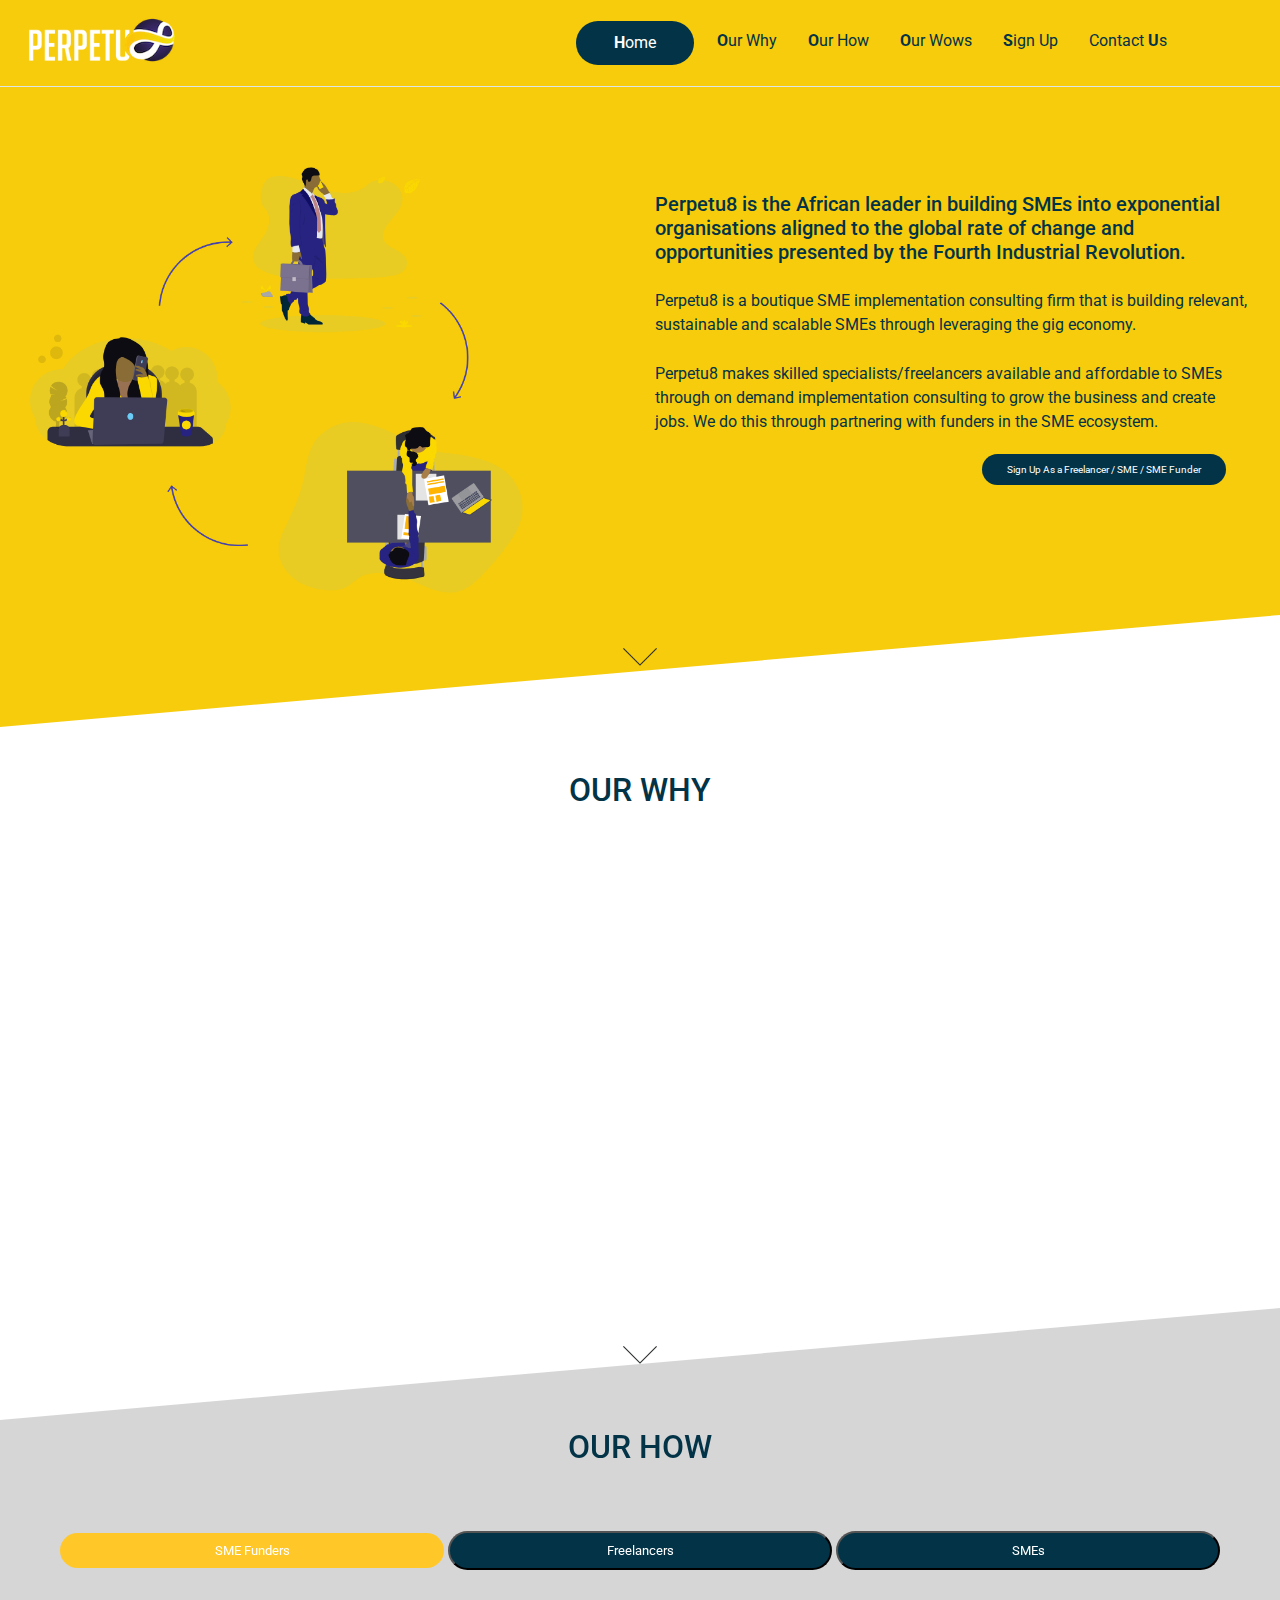
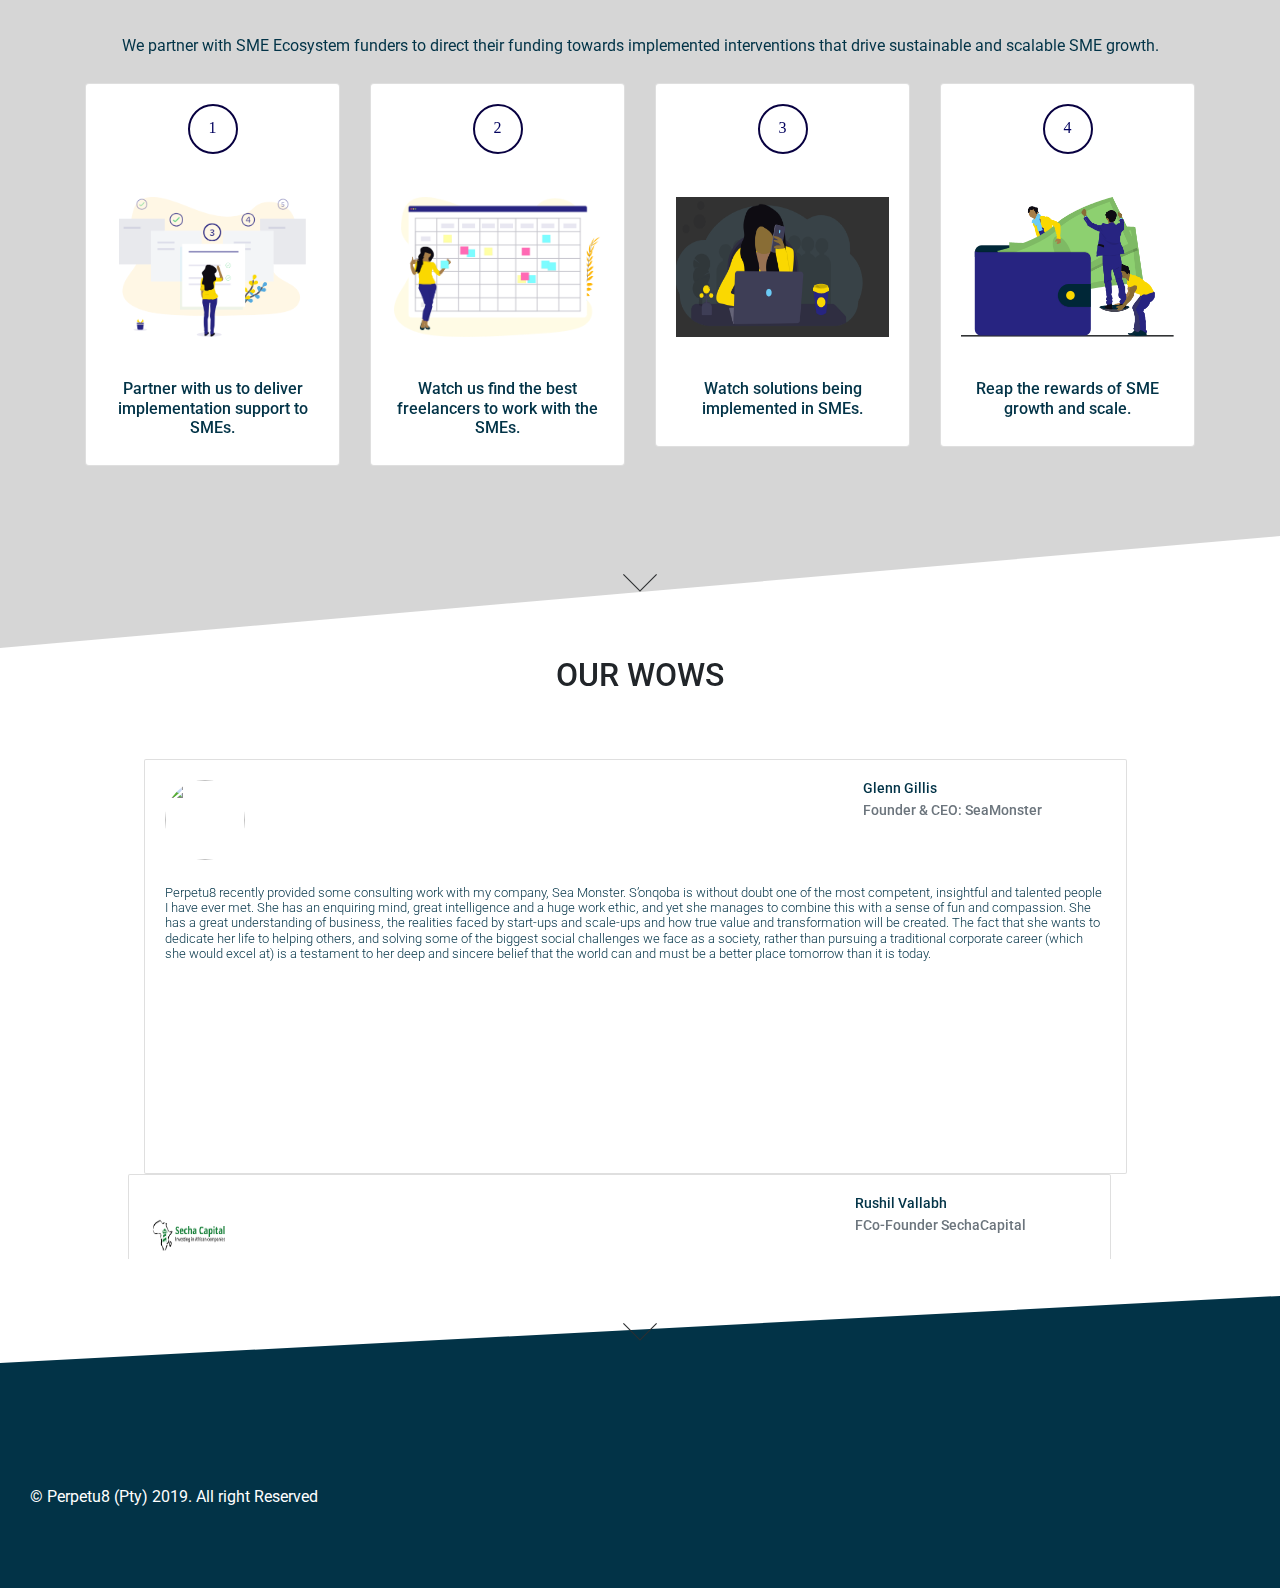
==== index.html @ 06517dfb "Signup back in the menu" ====
<!DOCTYPE html>
<html lang="en">

<head>
    <meta charset="UTF-8">
    <meta name="viewport" content="width=device-width, initial-scale=1.0">
    <meta http-equiv="X-UA-Compatible" content="ie=edge">
    <title>Perpetu8</title>
    <link rel="shortcut icon" href="./assets/imgs/url.png" type="image/x-icon" />
    <!-- <link rel="stylesheet" href="https://www.w3schools.com/w3css/4/w3.css"> -->
    <link rel="stylesheet" href="./assets/css/style.css">
    <link rel="stylesheet" href="./assets/css/mobile.css">
    <link rel="stylesheet" href="./assets/css/mediaqueries.css">
    <link rel="stylesheet" href="./assets/css/carousel.css">
    <link rel="stylesheet" href="./assets/css/slide.css ">
    <link rel="stylesheet" href="./assets/css/form.css ">
    <link href="https://fonts.googleapis.com/css?family=Lato" rel="stylesheet">
    <link rel="stylesheet" href="https://use.fontawesome.com/releases/v5.7.2/css/all.css"
        integrity="sha384-fnmOCqbTlWIlj8LyTjo7mOUStjsKC4pOpQbqyi7RrhN7udi9RwhKkMHpvLbHG9Sr" crossorigin="anonymous">
    <!-- Bootstrap css -->
    <link rel="stylesheet" href="https://stackpath.bootstrapcdn.com/bootstrap/4.3.1/css/bootstrap.min.css"
        integrity="sha384-ggOyR0iXCbMQv3Xipma34MD+dH/1fQ784/j6cY/iJTQUOhcWr7x9JvoRxT2MZw1T" crossorigin="anonymous">
    <link rel="stylesheet" href="https://cdnjs.cloudflare.com/ajax/libs/Swiper/4.4.6/css/swiper.css">
    <link rel="stylesheet" href="https://cdnjs.cloudflare.com/ajax/libs/Swiper/4.4.6/css/swiper.min.css">
    <script src="https://ajax.googleapis.com/ajax/libs/jquery/3.3.1/jquery.min.js"></script>
    <script src="https://maxcdn.bootstrapcdn.com/bootstrap/3.4.0/js/bootstrap.min.js"></script>
    <link href="https://fonts.googleapis.com/css?family=Roboto" rel="stylesheet">
    <link rel="stylesheet" href="https://unpkg.com/aos@next/dist/aos.css" />

    <style>
        body {
            position: relative;

        }
    </style>



</head>

<body data-spy="scroll" data-target=".navbar" data-offset="50">
    <div class="wrapper">
        <header id="header">
            <nav class="navbar navbar-expand-lg navbar-dark fixed-top">

                <a class="navbar-brand" href="#">
                    <img class="logo" src="./assets/imgs/image1.png" alt="">
                </a>
                <button class="navbar-toggler menuicon" type="button" data-toggle="collapse"
                    data-target="#navbarResponsive" aria-controls="nav-content" aria-expanded="false"
                    aria-label="Toggle navigation">
                    <span class="navbar-toggler-icon"></span>
                </button>

                <div class="collapse navbar-collapse" id="navbarResponsive">
                    <ul class="nav navbar-nav ml-auto" id="nav">
                        <li class="nav-item active">
                            <a class="nav-link" href="#section1"><b>H</b>ome

                            </a>
                        </li>
                        <li class="nav-item">
                            <a class="nav-link" href="#section2"><b>O</b>ur Why</a>
                        </li>
                        <li class="nav-item">
                            <a class="nav-link" href="#section3"><b>O</b>ur How</a>
                        </li>
                        <li class="nav-item">
                            <a class="nav-link" href="#section4"><b>O</b>ur Wows</a>
                        </li>

                        <li class="nav-item">
                            <a class="nav-link sign-up-form" href="#"><b>S</b>ign Up</a>
                        </li> 
                        <li class="nav-item">
                            <a class="nav-link" href="#section5">Contact <b>U</b>s </a>
                        </li>
                        <li class="nav-item showicon">
                            <a href="https://www.facebook.com/perpetu8">
                                <span class="iconspan"> <i class="fa fa-facebook"></i></span>
                            </a>
                            <a href="https://www.linkedin.com/company/perpetu8/">
                                <span class="iconspan"> <i class="fa fa-linkedin"></i></span>
                            </a>
                            <a href="https://www.instagram.com/perpetu8_africa">
                                <span class="iconspan"> <i class="fa fa-instagram"></i></span>
                            </a>
                            <a href="https://twitter.com/Perpetu8_Africa">
                                <span class="iconspan"> <i class="fa fa-twitter"></i></span>
                            </a>
                        </li>
                        <li class="nav-item hideicon">
                            <a href="https://www.facebook.com/perpetu8">
                                <span class="iconspan"> <i class="fa fa-facebook"></i></span>
                            </a>
                        </li>


                        <li class="nav-item hideicon">
                            <a href="https://www.linkedin.com/company/perpetu8/">
                                <span class="iconspan"> <i class="fa fa-linkedin"></i></span>
                            </a>
                        </li>
                        <li class="nav-item hideicon">
                            <a href="https://www.instagram.com/perpetu8_africa">
                                <span class="iconspan"> <i class="fa fa-instagram"></i></span>
                            </a>
                        </li>
                        <li class="nav-item hideicon">
                            <a href="https://twitter.com/Perpetu8_Africa">
                                <span class="iconspan"> <i class="fa fa-twitter"></i></span>
                            </a>
                        </li>
                    </ul>

                </div>
            </nav>

            <!-- Header Content -->
            <div class="header-content" id="section1">

                <div class="row">
                    <div class="col-md-6 col-sm-12">
                        <img class="header-img" src="./assets/imgs/illustration-1.png" alt="" srcset="">
                    </div>
                    <div class="col-md-6 col-sm-12 intro-text">
                        <h2>
                            Perpetu8 is the African leader in building SMEs into exponential organisations aligned to
                            the
                            global rate of change and opportunities presented by the Fourth Industrial Revolution.

                        </h2>
                        <p>
                            Perpetu8 is a boutique SME implementation consulting firm that is building relevant,
                            sustainable
                            and scalable SMEs through leveraging the gig economy.
                        </p>
                        <p>
                            Perpetu8 makes skilled specialists/freelancers available and affordable to SMEs through on
                            demand implementation consulting to grow the business and create jobs. We do this through
                            partnering with funders in the SME ecosystem.
                        </p>

                        <div class="sign-up-btns">

                            <a class="custom-btn mr-4 sign-up-form" href="#">Sign Up As a Freelancer / SME / SME
                                Funder</a>
                            <!--                         <a class="custom-btn mr-4" href="#">Sign-up with Google</a>
                        <a class="custom-btn" href="#">Sign-up with Linkedin</a> -->
                        </div>
                    </div>

                </div>
            </div>
            <div class="col-12 headericon">
                <img class="mx-auto d-block" src="./assets/imgs/arrow-down.png" alt="" srcset="">
            </div>
        </header>

        <!-- Stats -->
        <section id="section2" class="stats">

            <div class="main-text">
                <h2 class="text-center">OUR WHY</h2>
            </div>
            <div class="row">
                <div class="col-sm-6 carddiv">
                    <div class="card card2" data-aos="fade-up-right" data-aos-easing="ease-in-sine"
                        data-aos-offset="300" data-aos-delay="100">
                        <div class="card-body ">
                            <img class="ourwhyIcon" src="./assets/imgs/illustration-2.png">
                            <h6 class="font-weight-light sourcetitle"> Africa holds 10.1% of the world’s freelancers.
                                Higher than
                                North
                                America (4.1%) and the Middle East (1%)</h6>

                            <h6 class="font-weight-bold source">- The Payoneer Freelancer Income Survey 2018</h6>
                        </div>
                    </div>
                    <div class="card card2" data-aos="fade-up-right" data-aos-easing="ease-in-sine"
                        data-aos-delay="1000">
                        <div class="card-body font-weight-bold">
                            <img class="ourwhyIcon" src="./assets/imgs/illustration-2.png">
                            <h6 class="font-weight-light "> In line with exponential growth in technology and
                                the
                                abundance
                                of opportunities, successful SMEs are exponential organisations with scalable systems,
                                processes, structures, people, culture, KPIs. Exponential Organisations scale at a
                                minimum,
                                10x better than their peers in the same space. </h6>
                            <h6 class="font-weight-bold source">- Exponential Organisations: Why New Organizations Are
                                Ten Times Better, Faster, Cheaper Than Yours (and What to Do About It) - Salim Ismail
                            </h6>
                        </div>
                    </div>
                    <div class="card card2" data-aos="fade-up-right" data-aos-easing="ease-in-sine"
                        data-aos-delay="2000">
                        <div class="card-body font-weight-bold">
                            <img class="ourwhyIcon" src="./assets/imgs/illustration-2.png">
                            <h6 class="font-weight-light sourcetitle">Freelance market brought in $5 billion into Africa
                                by 2016.
                            </h6>
                            <h6 class="font-weight-bold source">- Rockefeller Foundation</h6>


                        </div>
                    </div>
                </div>
                <!--   <div class="col-sm-4 carddiv">
                     <img class="illustration-2" src="./assets/imgs/illustration-2.png" alt="" srcset=""> 
                </div> -->
                <div class="col-sm-6 carddiv" data-aos="fade-up-left" data-aos-easing="ease-in-out"
                    data-aos-offset="300" data-aos-delay="500">
                    <div class="card card2">
                        <div class="card-body font-weight-bold">
                            <img class="ourwhyIcon" src="./assets/imgs/illustration-2.png">
                            <h6 class="font-weight-light sourcetitle"> 47% of working millennials freelance in some
                                capacity. </h6>
                            <h6 class="font-weight-bold source">- Freelancing in America:2017 </h6>
                        </div>
                    </div>

                    <div class="card card2" data-aos="fade-up-left" data-aos-easing="ease-in-out" data-aos-delay="1500">
                        <div class="card-body font-weight-bold">
                            <img class="ourwhyIcon" src="./assets/imgs/illustration-2.png">
                            <h6 class="font-weight-light sourcetitle"> South African SMEs face pressures in accessing,
                                affording and
                                securing the right skills for their businesses. The demand for certain skills far
                                outstrips
                                the supply of such skills. </h6>
                            <h6 class="font-weight-bold source">- The Small, Medium and Micro Enterprise Sector of South
                                Africa, 2016</h6>
                        </div>
                    </div>
                    <div class="card card2" data-aos="fade-up-left" data-aos-easing="ease-in-out" data-aos-delay="2500">
                        <div class="card-body font-weight-bold">
                            <img class="ourwhyIcon" src="./assets/imgs/illustration-2.png">
                            <h6 class="font-weight-light sourcetitle">Staff on demand (freelancers) allows for speed,
                                functionality
                                and
                                flexibility to respond to the fast rate of change. It shifts business from a scarcity
                                mindset to an abundance reality. </h6>

                        </div>
                    </div>
                </div>
            </div>
            <div class="col-12" style="margin-top: 6%;margin-bottom: -5%;">
                <img class="mx-auto d-block" src="./assets/imgs/arrow-down.png" alt="" srcset="">
            </div>

        </section>

        <!-- How to use -->

        <section id="section3" class="how-to-use">
            <div class="main-text">
                <h2 class="text-center">OUR HOW</h2>

                <!-- <p class="text-center">Select</p> -->
                <!-- collapse example -->

                <!--             <div class="btn-group btn-toggle">
                <button class=" btn btn-primary active" data-toggle="collapse" data-target="#collapsible"
                    aria-pressed="true">freelancers</button>
                <button class="btn btn-default" data-toggle="collapse" data-target="#collapsible">Close</button>
            </div> -->


            </div>
            <div class="w3-bar w3-black selectmenu">
                <button class="w3-bar-item w3-button tablink w3-red" onclick="openCity(event,'freelancer')">SME
                    Funders</button>
                <button class="w3-bar-item w3-button tablink" onclick="openCity(event,'business')">Freelancers</button>
                <button class="w3-bar-item w3-button tablink" onclick="openCity(event,'sme')">SMEs</button>

            </div>
            <!-- Funders-->
            <div id="freelancer" class="w3-container w3-border howtouse slide-in-right">
                <div class="container">
                    <div class="container">
                        <p class="text-center">

                            We partner with SME Ecosystem funders to direct their funding towards implemented
                            interventions
                            that drive sustainable and scalable SME growth.

                        </p>
                    </div>
                    <div id="freelancers" class="row text-center">
                        <div class="col-sm-3">
                            <div class="card card-size">
                                <div class="card-body">
                                    <div class="number">1</div>
                                    <div class="how-img">
                                        <img src="./assets/imgs/illustration-3.png" alt="" srcset="">
                                    </div>
                                    <div class="text-center">
                                        <h3 class="how-to-text">Partner with us to deliver implementation support to
                                            SMEs.</h3>
                                    </div>
                                </div>
                            </div>
                        </div>
                        <div class="col-sm-3">
                            <div class="card card-size">
                                <div class="card-body">
                                    <div class="number">2</div>
                                    <div class="how-img">
                                        <img src="./assets/imgs/illustration-6.png" alt="" srcset="">
                                    </div>
                                    <div class="text-center">
                                        <h3 class="how-to-text">Watch us find the best freelancers to work with the
                                            SMEs.
                                        </h3>
                                    </div>
                                </div>
                            </div>
                        </div>
                        <div class="col-sm-3">
                            <div class="card card-size">
                                <div class="card-body">
                                    <div class="number">3</div>
                                    <div class="how-img">
                                        <img src="./assets/imgs/illustration-7.png" alt="" srcset="">
                                    </div>
                                    <div class="text-center">
                                        <h3 class="how-to-text">Watch solutions being implemented in SMEs.</h3>
                                    </div>
                                </div>
                            </div>
                        </div>
                        <div class="col-sm-3">
                            <div class="card card-size">
                                <div class="card-body">
                                    <div class="number">4</div>
                                    <div class="how-img">
                                        <img src="./assets/imgs/illustration-5.png" alt="" srcset="">
                                    </div>
                                    <div class="text-center">
                                        <h3 class="how-to-text">Reap the rewards of SME growth and scale.</h3>
                                    </div>
                                </div>
                            </div>
                        </div>

                    </div>
                </div>
            </div>


            <!-- Freelancers-->
            <div id="business" class="w3-container w3-border howtouse slide-in-right" style="display:none">
                <div class="container">
                    <div class="container">
                        <p class="text-center">

                            We create a marketplace for freelancers to work with and create value for SMEs to position
                            them as exponential in Africa.

                        </p>
                    </div>
                    <div id="freelancers" class="row text-center">
                        <div class="col-sm-3">
                            <div class="card card-size">
                                <div class="card-body">
                                    <div class="number">1</div>
                                    <div class="how-img">
                                        <img src="./assets/imgs/illustration-3.png" alt="" srcset="">
                                    </div>
                                    <div class="text-center">
                                        <h3 class="how-to-text">Sign up.</h3>
                                    </div>
                                </div>
                            </div>
                        </div>
                        <div class="col-sm-3">
                            <div class="card card-size">
                                <div class="card-body">
                                    <div class="number">2</div>
                                    <div class="how-img">
                                        <img src="./assets/imgs/illustration-6.png" alt="" srcset="">
                                    </div>
                                    <div class="text-center">
                                        <h3 class="how-to-text">Get selected for a project.
                                        </h3>
                                    </div>
                                </div>
                            </div>
                        </div>
                        <div class="col-sm-3">
                            <div class="card card-size">
                                <div class="card-body">
                                    <div class="number">3</div>
                                    <div class="how-img">
                                        <img src="./assets/imgs/illustration-3.png" alt="" srcset="">
                                    </div>
                                    <div class="text-center">
                                        <h3 class="how-to-text">Implement a solution to grow an SME.</h3>
                                    </div>
                                </div>
                            </div>
                        </div>
                        <div class="col-sm-3">
                            <div class="card card-size">
                                <div class="card-body">
                                    <div class="number">4</div>
                                    <div class="how-img">
                                        <img src="./assets/imgs/illustration-4.png" alt="" srcset="">
                                    </div>
                                    <div class="text-center">
                                        <h3 class="how-to-text">Get paid.</h3>
                                    </div>
                                </div>
                            </div>
                        </div>

                    </div>
                </div>
            </div>

            <!-- SMEs-->
            <div id="sme" class="w3-container w3-border howtouse slide-in-right" style="display:none">
                <div class="container">
                    <div class="container">

                        <p class="text-center">

                            We roll up our sleeves to implement solutions to SMEs biggest issues to drive them to scale
                            and to be positioned for
                            exponential growth.

                        </p>
                    </div>
                    <div id="smes" class="row text-center">
                        <div class="col-sm-3">
                            <div class="card card-size">
                                <div class="card-body">
                                    <div class="number">1</div>
                                    <div class="how-img">
                                        <img src="./assets/imgs/illustration-3.png" alt="" srcset="">
                                    </div>
                                    <div class="text-center">
                                        <h3 class="how-to-text">Get in touch with your problem to solve.</h3>
                                    </div>
                                </div>
                            </div>
                        </div>
                        <div class="col-sm-3">
                            <div class="card card-size">
                                <div class="card-body">
                                    <div class="number">2</div>
                                    <div class="how-img">
                                        <img src="./assets/imgs/illustration-6.png" alt="" srcset="">
                                    </div>
                                    <div class="text-center">
                                        <h3 class="how-to-text">Work with our specialists to scope your project.
                                        </h3>
                                    </div>
                                </div>
                            </div>
                        </div>
                        <div class="col-sm-3">
                            <div class="card card-size">
                                <div class="card-body">
                                    <div class="number">3</div>
                                    <div class="how-img">
                                        <img src="./assets/imgs/illustration-3.png" alt="" srcset="">
                                    </div>
                                    <div class="text-center">
                                        <h3 class="how-to-text">Select any additional freelancers needed for your
                                            project team.</h3>
                                    </div>
                                </div>
                            </div>
                        </div>
                        <div class="col-sm-3">
                            <div class="card card-size">
                                <div class="card-body">
                                    <div class="number">4</div>
                                    <div class="how-img">
                                        <img src="./assets/imgs/illustration-4.png" alt="" srcset="">
                                    </div>
                                    <div class="text-center">
                                        <h3 class="how-to-text">Collaborate with great on-demand talent.</h3>
                                    </div>
                                </div>
                            </div>
                        </div>
                        <div class="col-sm-3">
                            <div class="card card-size">
                                <div class="card-body">
                                    <div class="number">5</div>
                                    <div class="how-img">
                                        <img src="./assets/imgs/illustration-5.png" alt="" srcset="">
                                    </div>
                                    <div class="text-center">
                                        <h3 class="how-to-text">Grow and Scale your business exponentially.</h3>
                                    </div>
                                </div>
                            </div>
                        </div>

                    </div>
                </div>
            </div>

            <div class="col-12" style="padding:0%">
                <img class="mx-auto d-block" src="./assets/imgs/arrow-down.png" alt="" srcset="">
            </div>

        </section>


        <!-- Testimonial -->
        <section class="testimonial">
            <div class="main-text">
                <h2 class="text-center">OUR WOWS</h2>


            </div>

            <div class="container1">


                <div class="col-sm padding-arround">
                    <div class="card">
                        <div class="card-body font-weight-bold">
                            <img class="Card-image" src="./assets/imgs/Glenn.jpeg">
                            <h6 class="font-weight-light ">Perpetu8 recently provided some consulting work with my
                                company, Sea
                                Monster. S’onqoba is without doubt one of the most competent, insightful
                                and talented people I have ever met. She has an enquiring mind, great
                                intelligence and a huge work ethic, and yet she manages to combine this
                                with a sense of fun and compassion. She has a great understanding of
                                business, the realities faced by start-ups and scale-ups and how true
                                value and transformation will be created. The fact that she wants to
                                dedicate her life to helping others, and solving some of the biggest
                                social challenges we face as a society, rather than pursuing a
                                traditional corporate career (which she would excel at) is a testament
                                to her deep and sincere belief that the world can and must be a better
                                place tomorrow than it is today. </h6>
                            <h6 class="font-weight-bold source">- Glenn Gillis - Founder & CEO: SeaMonster
                            </h6>
                        </div>
                    </div>

                </div>

                <div class="col-sm padding-arround">
                    <div class="card">
                        <div class="card-body font-weight-bold">
                            <img class="Card-image" src="./assets/imgs/image1.jpeg">
                            <h6 class="font-weight-light "> Perpetu8 is a fantastic solution for SMEs and the platform
                                has been of great
                                help to our investee companies, as an impact investor.
                                Secha has been, over the last few years, trying to build a network of
                                consultants and services providers that we can rely on for the SMEs we
                                invest in.
                                It has been difficult to match quality providers with a price that was
                                reasonable for a growing SME.
                                Perpetu8 solves that for us by pre-screening providers and negotiating
                                affordable rates that work for the SME market.
                                <br />
                                <br />
                                We needed assistance with accounting conversion, to a cloud-based solution,
                                and the process through Perpetu8 was seamless.
                                The Perpetu8 team paired us with a great consultant and they managed all
                                communications, as well as organising training for our bookkeeper.
                                They helped facilitate everything to set up the work and to ensure we worked
                                within the deadlines and also provided proactive status updates.
                                I'd highly recommend Perpetu8 to any SME, and we will be using their
                                services in future.
                                The team are clearly passionate about bridging the gap between growing SMEs
                                and high-quality talent needed to support that growth.
                                We’re excited to leverage the Perpetu8 platform for the rest of our
                                investees" </i></h6>
                            <h6 class="font-weight-bold source">- Rushil Vallabh - FCo-Founder SechaCapital
                            </h6>
                        </div>
                    </div>

                </div>














            </div>

            <div class="col-12" style="padding-top:5%">
                <img class="mx-auto d-block" src="./assets/imgs/arrow-down.png" alt="" srcset="">
            </div>

        </section>


        <!-- Testimonial1 -->
        <section id="section4" class="testimonial1">
            <div class="main-text">
                <h2 class="text-center">OUR WOWS</h2>


            </div>

            <div class="container1">

                <!-- Slider main container -->
                <div class="swiper-container">
                    <!-- Additional required wrapper -->
                    <div class="swiper-wrapper">
                        <!-- Slides -->
                        <div class="swiper-slide">
                            <div class="col-sm padding-arround">
                                <div class="card1 fcard">
                                    <div class="card-body ">
                                        <span><img class="Card-image" src="./assets/imgs/Glenn.jpeg"> </span>
                                        <span class="title-sub">
                                            <h5 class="card-title source">Glenn Gillis </h5>
                                            <h6 class="card-subtitle mb-2 text-muted source">Founder & CEO: SeaMonster
                                            </h6>
                                        </span>
                                        <h6 class="font-weight-light ">
                                            Perpetu8 recently provided some consulting work with my company, Sea
                                            Monster. S’onqoba is without doubt one of the most competent, insightful
                                            and talented people I have ever met. She has an enquiring mind, great
                                            intelligence and a huge work ethic, and yet she manages to combine this
                                            with a sense of fun and compassion. She has a great understanding of
                                            business, the realities faced by start-ups and scale-ups and how true
                                            value and transformation will be created. The fact that she wants to
                                            dedicate her life to helping others, and solving some of the biggest
                                            social challenges we face as a society, rather than pursuing a
                                            traditional corporate career (which she would excel at) is a testament
                                            to her deep and sincere belief that the world can and must be a better
                                            place tomorrow than it is today.
                                        </h6>

                                    </div>
                                </div>
                            </div>


                        </div>
                        <div class="swiper-slide">
                            <div class="col-sm padding-arround">
                                <div class="card1 scard">
                                    <div class="card-body ">
                                        <span><img class="Card-image" src="./assets/imgs/image1.jpeg"> </span>
                                        <span class="title-sub">
                                            <h5 class="card-title source">Rushil Vallabh </h5>
                                            <h6 class="card-subtitle mb-2 text-muted source">FCo-Founder SechaCapital
                                            </h6>
                                        </span>
                                        <h6 class="font-weight-light ">
                                            Perpetu8 is a fantastic solution for SMEs and the platform has been of great
                                            help to our investee companies, as an impact investor.
                                            Secha has been, over the last few years, trying to build a network of
                                            consultants and services providers that we can rely on for the SMEs we
                                            invest in.
                                            It has been difficult to match quality providers with a price that was
                                            reasonable for a growing SME.
                                            Perpetu8 solves that for us by pre-screening providers and negotiating
                                            affordable rates that work for the SME market.
                                            <br />
                                            <br />
                                            We needed assistance with accounting conversion, to a cloud-based solution,
                                            and the process through Perpetu8 was seamless.
                                            The Perpetu8 team paired us with a great consultant and they managed all
                                            communications, as well as organising training for our bookkeeper.
                                            They helped facilitate everything to set up the work and to ensure we worked
                                            within the deadlines and also provided proactive status updates.
                                            I'd highly recommend Perpetu8 to any SME, and we will be using their
                                            services in future.
                                            The team are clearly passionate about bridging the gap between growing SMEs
                                            and high-quality talent needed to support that growth.
                                            We’re excited to leverage the Perpetu8 platform for the rest of our
                                            investees" </i>
                                        </h6>

                                    </div>
                                </div>
                            </div>
                        </div>
                        <!--                         <div class="swiper-slide">
                            <div class="swiper-slide">
                                <div class="col-sm padding-arround">
                                    <div class="card1">
                                        <div class="card-body ">
                                            <span><img class="Card-image" src="./assets/imgs/Glenn.jpeg"> </span>
                                            <span class="title-sub">
                                                <h5 class="card-title source">Glenn Gillis </h5>
                                                <h6 class="card-subtitle mb-2 text-muted source">Founder & CEO:
                                                    SeaMonster
                                                </h6>
                                            </span>
                                            <h6 class="font-weight-light ">
                                                Perpetu8 recently provided some consulting work with my company, Sea
                                                Monster. S’onqoba is without doubt one of the most competent,
                                                insightful
                                                and talented people I have ever met. She has an enquiring mind,
                                                great
                                                intelligence and a huge work ethic, and yet she manages to combine
                                                this
                                                with a sense of fun and compassion. She has a great understanding of
                                                business, the realities faced by start-ups and scale-ups and how
                                                true
                                                value and transformation will be created. The fact that she wants to
                                                dedicate her life to helping others, and solving some of the biggest
                                                social challenges we face as a society, rather than pursuing a
                                                traditional corporate career (which she would excel at) is a
                                                testament
                                                to her deep and sincere belief that the world can and must be a
                                                better
                                                place tomorrow than it is today.
                                            </h6>
                                            
                                        </div>
                                    </div>
                                </div>
                            </div>
                        </div> -->

                    </div>
                    <!-- If we need pagination -->
                    <div class="swiper-pagination"></div>

                    <!-- If we need navigation buttons -->
                    <div class="swiper-button-prev"></div>
                    <div class="swiper-button-next"></div>


                </div>



            </div>

            <div class="col-12" style="padding-top:5%">
                <img class="mx-auto d-block" src="./assets/imgs/arrow-down.png" alt="" srcset="">
            </div>

        </section>




        <!-- Contact Us -->
        <section id="section5" class="contactus">

            <div class="row">
                <div class="col">

                    &copy; Perpetu8 (Pty) 2019. All right Reserved
                </div>
                <div class="col">

                    <p class="text-right">
                        <!-- Our Social media - <br> -->

                        <a href="https://www.facebook.com/perpetu8">
                            <span class="iconspan"> <i class="fa fa-facebook"></i></span>
                        </a>

                        <a href="https://www.linkedin.com/company/perpetu8/">
                            <span class="iconspan"> <i class="fa fa-linkedin"></i></span>
                        </a>
                        <a href="https://www.instagram.com/perpetu8_africa">
                            <span class="iconspan"> <i class="fab fa-instagram"></i></span>
                        </a>
                        <a href="https://twitter.com/Perpetu8_Africa">
                            <span class="iconspan"> <i class="fab fa-twitter"></i></span>
                        </a>
                    </p>
                </div>
            </div>

        </section>
    </div>
    <!-- Close wrapper -->


    <!-- Slide content -->
    <div class="form-view">
        <div>
            <a id="close-form-view"><i style="color: #ffc728; font-size:26px;" class="fas fa-times-circle"></i></a>
        </div>
        <div class="form">
            <div class="form_wrapper">
                <div class="form_container">
                    <div class="title_container">
                        <h2>Sign up Form</h2>
                    </div>
                    <div class="row clearfix">
                        <div class="">
                            <!--                             <form>
                                <div class="input_field radio_option">
                                 

                                    <input type="radio" name="radiogroup1" id="rd1" required>
                                    <label for="rd1">Freelancer </label>
                                    <input type="radio" name="radiogroup1" id="rd2">
                                    <label for="rd2">SME business</label>
                                    <input type="radio" name="radiogroup1" id="rd3">
                                    <label for="rd3">Funder</label>
                                    <input type="radio" name="radiogroup1" id="rd4">
                                    <label for="rd4">Other</label>
                                </div>

                                <div class="input_field"> <span><i aria-hidden="true" class="fa fa-user"></i></span>
                                    <input type="text" name="name" placeholder="First Name" required />
                                </div>
                                <div class="input_field"> <span><i aria-hidden="true" class="fa fa-user"></i></span>
                                    <input type="text" name="name" placeholder="Last Name" required />
                                </div>
                                <div class="input_field"> <span><i aria-hidden="true" class="fa fa-envelope"></i></span>
                                    <input type="email" name="email" placeholder="Email" required />
                                </div>

                                <div class="input_field"> <span><i aria-hidden="true" class="fa fa-phone"></i></span>
                                    <input type="text" name="phone number" placeholder="Contact Number" maxlength="10"
                                        pattern="\d{10}" title="Please enter exactly 10 digits" required />
                                </div>
                                <div class="input_field"> <span><i aria-hidden="true" class="fa fa-user"></i></span>
                                    <input type="url" name="linkedin" placeholder="Linkedin Profile/ Company Website"
                                        required />
                                </div>


                       
                                <input class="button" type="submit" id="submit" value="SUBMIT" />
                            </form> -->

                            <a class="typeform-share button" href="https://microtising.typeform.com/to/KqUMnX"
                                data-mode="drawer_right"
                                style="display:inline-block;text-decoration:none;background-color:#ffc728;border-radius: 31px;color:white;cursor:pointer;font-family:Helvetica,Arial,sans-serif;font-size:20px;line-height:50px;text-align:center;margin:0;height:50px;margin-left: 8%;width: 290px;max-width:100%;white-space:nowrap;overflow:hidden;text-overflow:ellipsis;font-weight:bold;-webkit-font-smoothing:antialiased;-moz-osx-font-smoothing:grayscale;"
                                target="_blank">Launch me </a>
                            <script> (function () { var qs, js, q, s, d = document, gi = d.getElementById, ce = d.createElement, gt = d.getElementsByTagName, id = "typef_orm_share", b = "https://embed.typeform.com/"; if (!gi.call(d, id)) { js = ce.call(d, "script"); js.id = id; js.src = b + "embed.js"; q = gt.call(d, "script")[0]; q.parentNode.insertBefore(js, q) } })() </script>
                        </div>
                    </div>
                </div>
            </div>
            <!-- <p class="credit">Perpeyu8<a href="#" target="_blank"></a></p> -->
        </div>

    </div>

    <!-- JS -->

    <!--  <script src="https://code.jquery.com/jquery-3.3.1.slim.min.js"
        integrity="sha384-q8i/X+965DzO0rT7abK41JStQIAqVgRVzpbzo5smXKp4YfRvH+8abtTE1Pi6jizo"
        crossorigin="anonymous"></script> -->
    <script src="https://cdnjs.cloudflare.com/ajax/libs/jquery/3.3.1/jquery.min.js"></script>
    <script src="https://cdnjs.cloudflare.com/ajax/libs/popper.js/1.14.7/umd/popper.min.js"
        integrity="sha384-UO2eT0CpHqdSJQ6hJty5KVphtPhzWj9WO1clHTMGa3JDZwrnQq4sF86dIHNDz0W1"
        crossorigin="anonymous"></script>
    <script src="https://stackpath.bootstrapcdn.com/bootstrap/4.3.1/js/bootstrap.min.js"
        integrity="sha384-JjSmVgyd0p3pXB1rRibZUAYoIIy6OrQ6VrjIEaFf/nJGzIxFDsf4x0xIM+B07jRM"
        crossorigin="anonymous"></script>
    <script src="https://cdnjs.cloudflare.com/ajax/libs/Swiper/4.4.6/js/swiper.js"></script>
    <script src="https://cdnjs.cloudflare.com/ajax/libs/Swiper/4.4.6/js/swiper.min.js"></script>
    <script src="https://use.fontawesome.com/1156f4d5d4.js"></script>
    <script src="assets/js/notify.js"></script>
    <script src="assets/js/notify.min.js"></script>

    <script src="./assets/js/index.js"></script>

    <script src="./assets/js/carousel.js"></script>
    <script src="https://unpkg.com/aos@next/dist/aos.js"></script>
    <script>
        AOS.init();
    </script>


</body>

</html>
---- assets/css/style.css ----
html {
  scroll-behavior: smooth;
}

body {
  box-sizing: border-box;
 font-family: 'Roboto', sans-serif;
  position: relative !important;
  overflow-x: hidden;
}

h1,
h2,
h3,
h4,
h5,
h6 {
 font-family: 'Roboto', sans-serif;
  font-weight: 400;
  margin: 10px 0;
}

/* Header */

.navbar-nav {
  padding-right: 14px !important;
 font-family: 'Roboto', sans-serif;
}
.navbar {
  position: fixed;
  left: 0 !important;
  top: 0 !important;
  width: 100% !important;
  z-index: 3;
  background-color: #f7cc0c;
  border-bottom: 1px solid #dce4ec;
}
.header-content {
  padding-top: 6%;
}
.source{
  font-size:14px;
   color: #023347 !important;
}
.sourcetitle{
  margin-top:3%;
}
.font-weight-light {
  font-weight: 300!important;
  font-size: 0.8rem;
  color: #023347 !important;
}
.navbar li a {
  color: #023347 !important;
  text-decoration: none;
}

.navbar li.active {
  /*background-color: #023347;/*
 /*  text-transform: lowercase; */

  color: #fff;
  border-radius: 50px;
 font-family: 'Roboto', sans-serif;
}
.navbar li.active a {
  color: white !important;
  /* text-transform: lowercase; */
}
.navbar.scrolled {
  background-color: #023347 !important;
  
  transition: background-color 200ms linear;
  border-bottom: 1px solid #dce4ec;
  
}
.navbar.scrolled li a{
color:#ffc728 !important;
  
}

.navbar.scrolled li.active  a{
  /*background-color: #ffc728 !important;*/
  /* text-transform: lowercase; */
  /*padding: 2px 30px !important;*/
  color: white  !important;
  border-radius: 50px;
 font-family: 'Roboto', sans-serif;
}

.logo {
  width: 75%;
  height: auto;
}

.custom-btn {
  padding: 10px 35px !important;
  color: #fff !important;
  border-radius: 50px;
  background-color: #023347;
 font-family: 'Roboto', sans-serif;
}


.custom-btn:hover{
  text-decoration: none;
 /*  background-color: #023347; */
}

#header {
  position: relative;
  width: 100%;
  height: 80vh;
  background: #f7cc0c;
  box-sizing: border-box;
  padding: 30px;
  color: #023347;
  margin-bottom: 100px;
 font-family: 'Roboto', sans-serif;
}

#header::after {
  position: absolute;
  width: 100%;
  height: 400px;
  content: "";
  background: inherit;
  z-index: -1;
  top: 45%;
  right: 0;
  bottom: 0;
  left: 0;
  transform-origin: top right;
  transform: skewY(-5deg);
}

.intro-text {
  padding-top: 7%;
}

.intro-text > h2,
p {
  margin-bottom: 25px !important;
}

.nav-item {
  margin-right: 15px !important;
  margin-left: 8% !important;
}

.sign-up-btns {
  float: right;
}

.header-img {
  height: 84%;
  margin-left: 10%;
}

/* Stats */

.stats {
  position: relative;
  width: 100%;
  /*height: 160vh;*/
  padding-top: 8%;
/*   background: url(../imgs/illustration-2.png);
 */  background-repeat: no-repeat;
  /* background-attachment: fixed; */
  background-position: left;
  background-size: 70%;
  background-position-y: 230px;
  background-position-x: -30%;
  color: #023347 !important;
 font-family: 'Roboto', sans-serif;
 
}
.carddiv{
  padding-right: 26px !important;
    padding-left: 26px !important;
}
.main-text {
  margin-bottom: 5%;
 font-family: 'Roboto', sans-serif;
}

.illustration-2 {
  height: auto;
  max-width: 100%;
}

.card {
  background: #fff;
  border-radius: 2px;
  display: inline-block;
  height: auto;
  margin-bottom: 1.5rem;
  position: relative;
  width: 100%;
  color: rgb(3, 3, 95);
 /*  box-shadow: 0 14px 28px rgba(0, 0, 0, 0.25), 0 10px 10px rgba(0, 0, 0, 0.22); */
 font-family: 'Roboto', sans-serif;
}

.card1 {
  background: #fff;
  border-radius: 2px;
  display: inline-block;
  height: 415px;

  position: relative;
border: 1px solid rgba(0,0,0,.125);
  color: rgb(3, 3, 95);
  /* box-shadow: 0 14px 28px rgba(0, 0, 0, 0.25), 0 10px 10px rgba(0, 0, 0, 0.22); */
 font-family: 'Roboto', sans-serif;
}

/* How to use */

.how-to-use {
  position: relative;
  width: 100%;
  height: auto;
  padding-top: 5%;
  color: #023347;
 font-family: 'Roboto', sans-serif;
 margin-top:5%;
}

.how-to-use::after {
  position: absolute;
  width: 100%;
  height: 100%;
  content: "";
  z-index: -1;
  right: 0;
  bottom: 0;
  left: 0;
  bottom: 0;
  left: 0;
  /* transform-origin: top right; */
  transform: skewY(-5deg);
  background-color: #cccc;
  color: rgb(3, 3, 95);
}

#freelancers {
  padding-bottom: 10vh;

}
#smes {
  padding-bottom: 10vh;
  width: 100%;
  margin:auto;
}

.number {
  border: 2px solid #080141;
  height: 50px;
  width: 50px;
  border-radius: 50%;
  padding: 10px;
  margin: 0 auto;
}

.how-img {
  margin-top: 20%;
  margin-bottom: 20%;
}

.how-img > img {
  max-width: 100%;
  height: 140px;
}

.how-to-text {
  /* text-transform: uppercase; */
  font-size: 1rem;
 font-family: 'Roboto', sans-serif;
  color: #023347 !important;
}

.card-size {
  height: 98%;
}

.card-size1 {
  height: 300px;
}

.testimonial {
  position: relative;
  width: 100%;
  height: auto;
  padding-top: 5%;
  margin-bottom: 19vh;
 font-family: 'Roboto', sans-serif;
}
.testimonial1 {
  position: relative;
  width: 100%;
  height: auto;
  padding-top: 5%;
  margin-bottom: 11vh;
 font-family: 'Roboto', sans-serif;
 display: none;
}
.ourwhyIcon{
  width: 15%;
  float: left;
}


/* Contact us */

.contactus {
  position: relative;
  width: 100%;
  height: auto;
  background: #023347;
  box-sizing: border-box;
  padding: 30px;
  color: white;

 font-family: 'Roboto', sans-serif;
  /* padding-top: 12%;  */
}

.contactus::after {
  position: absolute;
  content: "";
  pointer-events: none;
  top: -150px;
  left: -1%;
  z-index: -1;
  width: 220%;
  height: 100%;
  background: inherit;
  z-index: -1;
  transform: rotate(-3deg);
}

.w3-black,
.w3-hover-black:hover {
  background-color: inherit !important;
  width:100%;
  margin: auto;
  align-content: center;
 font-family: 'Roboto', sans-serif;
  border: none !important;
  text-align: center !important;
  text-decoration: none !important;
 
}


.w3-red{
  color: #fff !important;
  background-color: #ffc728 !important;
 font-family: 'Roboto', sans-serif;
  border: none !important;
  text-align: center !important;
  text-decoration: none !important;
  display: inline-block !important;
  font-size: 13px !important;
  border-radius: 100px;
 
}

button, select {
  text-transform: none;
  color: #ffffff;
  padding: 8px 20px;
  width: 30%;
  background-color:#023347  !important;
  cursor: pointer;
  user-select: none;
  margin: auto;
  border-radius: 100px !important;
  font-size: 13px !important;
}
button:focus {
  outline: 1px gray !important;
  /* outline: 5px auto -webkit-focus-ring-color; */
}

 .row {
  display: -ms-flexbox;
  display: flex;
  -ms-flex-wrap: wrap;
  flex-wrap: nowrap !important;
  margin: 15px;
  margin-left: 15px;
 font-family: 'Roboto', sans-serif;
} 



.swiper-container {
  margin: 0 auto;
  position: relative;
  overflow: visible !important;
  list-style: none;
  padding: 0;
  z-index: 1;
  width: 600px;
  height: 300px;
}


.padding-arround{
  padding: 0 10% !important;
}
.iconspan{
  color:#fff; 
  font-size:22px;
  margin-right: 2%;
}
.container1{
  width: 100%;
  /* padding-right: 15px;
    padding-left: 15px; */
    margin-right: auto;
    margin-left: auto;
}
.fcard{
  width: 96%;
  margin-left: 1em;
}
.scard{
  width: 96%;
}
.selectmenu{
  margin-bottom: 5%;
}

.wrapper {
  position: relative;
  overflow: hidden !important;
  left: 0;
  -webkit-transition: right 1s, left 1s;
  transition: right 1s, left 1s;
}
.form-view {
  position: fixed ;
  top: 0px ;
  width: auto !important;
  height: 100vh ;
  -webkit-transition: right 1s;
  transition: right 1s;
  padding: 10px;
  overflow: hidden;
  overflow-y: scroll;
}
.menuicon{
  background-color: inherit !important;
}
.hideicon{
  display: none;
}
---- assets/css/mobile.css ----
@media (max-width: 568px) {
  .navbar-brand {
    display: inline-block;
    padding-top: .3125rem;
    padding-bottom: .3125rem;
    margin-right: 0rem !important;
    font-size: 1.25rem;
    line-height: inherit;
    white-space: nowrap;
}
button, select {
  text-transform: none;
  color: #ffffff;
  padding: 8px 20px;
  width: 32% !important;
  background-color: #023347 !important;
  cursor: pointer;
  user-select: none;
  margin: auto;
  border-radius: 100px !important;
  font-size: 10px !important;
}
.w3-red {
  color: #fff !important;
  background-color: #ffc728 !important;
  font-family: 'Roboto', sans-serif;
  border: none !important;
  text-align: center !important;
  text-decoration: none !important;
  display: inline-block !important;
  font-size: 10px !important;
  border-radius: 100px;
}
.form_wrapper {
  background: #fff;
  width: 299px !important;
}
  #header {
    height: 100vh;
  }
  .logo {
    width: 30%;
    height: auto;
  }
  .navbar {
   padding: .5rem 0rem !important;
  }
  .header-img {
    height: auto;
    max-width: 70%;
    margin-left: auto !important;
    margin-right: auto !important;
    margin-top: 58px !important;
    display: block !important;
  }
  .intro-text > h2 {
    font-size: 14px;
  }
  p {
    font-size: 12px;
  }
  .custom-btn {
    padding: 10px 25px !important;
    font-size: 9px !important;
  }
  #stats {
    height: auto;
  }

  h6 {
    font-size: 13px;
  }
  #contactus::after {
    width: 100%;
    height: 100%;
  }
  .row {
  
    display: flex;
    -ms-flex-wrap: wrap;
    flex-wrap: wrap !important;
    margin: 15px;
    margin-left: 15px;
   font-family: 'Roboto', sans-serif;
  } 
  .form-view {
    margin-top: 12%;
  }
}

@media (max-width: 640px) {
  
  .navbar-brand {
    display: inline-block;
    padding-top: .3125rem;
    padding-bottom: .3125rem;
    margin-right: 0rem !important;
    font-size: 1.25rem;
    line-height: inherit;
    white-space: nowrap;
}
button, select {
  text-transform: none;
  color: #ffffff;
  padding: 8px 20px;
  width: 32% !important;
  background-color: #023347 !important;
  cursor: pointer;
  user-select: none;
  margin: auto;
  border-radius: 100px !important;
  font-size: 10px !important;
}
.w3-red {
  color: #fff !important;
  background-color: #ffc728 !important;
  font-family: 'Roboto', sans-serif;
  border: none !important;
  text-align: center !important;
  text-decoration: none !important;
  display: inline-block !important;
  font-size: 10px !important;
  border-radius: 100px;
}
.form_wrapper {
  background: #fff;
  width: 346px !important;
}
  /* #header {
    height: 87vh;
  } */
  .logo {
    width: 30%;
    height: auto;
  }
  .navbar {
   padding: .5rem 0rem !important;
  }
 
  .intro-text > h2 {
    font-size: 14px;
  }
  p {
    font-size: 12px;
  }
  .custom-btn {
    padding: 10px 25px !important;
    font-size: 11px ;
  }
  #stats {
    height: auto;
  }

  h6 {
    font-size: 13px;
  }
  #contactus::after {
    width: 100%;
    height: 100%;
  }
  .row {
  
    display: flex;
    -ms-flex-wrap: wrap;
    flex-wrap: wrap !important;
    margin: 15px;
    margin-left: 15px;
   font-family: 'Roboto', sans-serif;
  } 
  .form-view {
    margin-top: 12%;
  }
}



@media (min-width: 375px) and (max-width: 667px) {
  .header-img {
    height: auto;
    max-width: 67%;
    margin-left: auto !important;
    margin-right: auto !important;
    margin-top: 58px !important;
    display: block !important;
}
#header {
  height: 84vh ;
}
.form-view {
  margin-top: 12%;
}

}

@media (min-width: 414px) and (max-width: 736px) {
  .header-img {
    height: auto;
    max-width: 73%;
    margin-left: auto !important;
    margin-right: auto !important;
    margin-top: 58px !important;
    display: block !important;
}
#header {
  height: 84vh !important;
}
.form-view {
  margin-top: 12%;
}

}


@media (min-width: 377px) and (max-width: 812px) {
  #header {
    height: 78vh ;
}
.form-view {
  margin-top: 12%;
}


}


@media (min-width: 768px) and (max-width: 1024px) {

  .intro-text > h2 {
    font-size: 14px;
  }
  p {
    font-size: 12px;
  }
  .custom-btn {
    padding: 10px 25px !important;
    font-size: 10px;
  }
.header-content {
  margin-top: 0%;
}
.header-img {
  height: auto;
  max-width: 100%;
  margin-left: auto !important;
  margin-right: auto !important;
  margin-top: 0px;
  display: block !important;
}
#header {
  height: 34vh !important;
}
.stats {
  position: relative;
  width: 100%;
  /* height: 160vh; */
  margin-top: 29%;
  /* background: url(../imgs/illustration-2.png); */
  background-repeat: no-repeat;
  /* background-attachment: fixed; */
  background-position: left;
  background-size: 70%;
  background-position-y: 230px;
  background-position-x: -30%;
  color: #023347 !important;
  font-family: 'Roboto', sans-serif;
}
.headericon{
  padding: 18%;
}
.testimonial {
  position: relative;
  width: 100%;
  height: auto;
  padding-top: 5%;
  margin-bottom: 16%;
  font-family: 'Roboto', sans-serif;
}
.form-view {
  position: fixed;
  top: 0px;
  width: 82% !important;
  height: 100vh;
  -webkit-transition: right 1s;
  transition: right 1s;
  padding: 10px;
  overflow: hidden;
  overflow-y: scroll;
  margin-top: 12%;
}
.col-sm-3 {
  flex: 0 0 25%;
  max-width: 20%;
}

}

@media (min-width: 1024px) and (max-width: 1366px) {
  .intro-text > h2 {
    font-size: 20px;
  }
  p {
    font-size: 16px;
  }
  .custom-btn {
    padding: 10px 25px !important;
    font-size: 10px;
  }
  #header {
    height: 53vh !important;
}
.header-content {
  margin-top: 4%;
}
.headericon {
  padding: 20%;
}
.stats {
  position: relative;
  width: 100%;
  /* height: 160vh; */
  margin-top: 15%;
  /* background: url(../imgs/illustration-2.png); */
  background-repeat: no-repeat;
  /* background-attachment: fixed; */
  background-position: left;
  background-size: 70%;
  background-position-y: 230px;
  background-position-x: -30%;
  color: #023347 !important;
  font-family: 'Roboto', sans-serif;
}
.h2, h2 {
  font-size: 24px;
}
.intro-text {
  padding-top: 2%;
  font-size: 13px;
}
.testimonial {
  position: relative;
  width: 100%;
  height: auto;
  padding-top: 5%;
  margin-bottom: 12%;
  font-family: 'Roboto', sans-serif;
}

.nav-item {
  margin-right: 4px !important;
  margin-left: 0 !important;

}
.showicon{
  width: 97px;
}
#smes {
  padding-bottom: 10vh;
  width: 89%;
  margin: auto;
  margin-left: -6%;
}
.form-view {
  position: fixed;
  top: 0px;
  width: 63% !important;
  height: 100vh;
  -webkit-transition: right 1s;
  transition: right 1s;
  padding: 10px;
  overflow: hidden;
  overflow-y: scroll;
  margin-top: 12%;
}


}
---- assets/css/mediaqueries.css ----
/* 
  ##Device = Desktops
  ##Screen = 1281px to higher resolution desktops
*/

/* @media screen and (min-width: 200px)  and (max-width: 450px) {
  #nl-form-container {
    display: none !important;
  }
}
 */



@media screen and (min-width: 1371px) and (max-width: 20000px) and (orientation: landscape) {
/* general style for the form */
.header-img {
  height: 84% !important;
margin-left: 0% !important; 
}
.card2 {
  position: relative;
  display: -ms-flexbox;
  display: flex;
  -ms-flex-direction: column;
  flex-direction: column;
  min-width: 0;
  word-wrap: break-word;
  background-color: #fff;
  background-clip: border-box;
  border: 1px solid rgba(0,0,0,.125);
  border-radius: .25rem;
  height: 30% !important;
}

#stats {
  position: relative;
  width: 100%;
  height: 160vh;
  padding-top: 5%;
  background: url(../imgs/illustration-2.png);
  background-repeat: no-repeat;
  /* background-attachment: fixed; */
  background-position: left;
  background-size: 70%;
  background-position-y: 230px;
  background-position-x: -30%;
  color: rgb(3, 3, 95);
  font-family: 'Perpetua' !important;
}
#header {
  position: relative;
  width: 100%;
  height: 80vh;
  background: #f7cc0c;
  box-sizing: border-box;
  padding: 30px;
  color: #023347;
  margin-bottom: 100px;
  font-family: 'Perpetua' !important;
}
#header::after {
  position: absolute;
  width: 100%;
  height: 480px;
  content: '';
  background: inherit;
  z-index: -1;
  top: 45%;
  right: 0;
  bottom: 0;
  left: 0;
  transform-origin: top right;
  transform: skewY(-5deg);
}
#smes {
  padding-bottom: 10vh !important;
  width: 100% !important;
  margin-left: -130px !important;
}
.testimonial {
  position: relative;
  width: 100%;
  height: auto;
  padding-top: 5%;
  margin-bottom: 11vh;
 font-family: 'Roboto', sans-serif;
 display: none !important;
}
.testimonial1 {
  position: relative;
  width: 100%;
  height: auto;
  padding-top: 5%;
  margin-bottom: 11vh;
 font-family: 'Roboto', sans-serif;
 display: block !important;

}
.form-view {
  position: fixed ;
  top: 0px ;
  width:650px !important;
  height: 100vh ;
  -webkit-transition: right 1s;
  transition: right 1s;
  padding: 10px;
  overflow: hidden;
  overflow-y: scroll;
  margin-top:6%;
}
.navbar li.active {
  background-color: #023347 !important;
  padding: 2px 30px !important;

}
.navbar li.active a {
  color: white !important;
}
.navbar.scrolled {
  background-color: #023347 !important;
  transition: background-color 200ms linear;
  border-bottom: 1px solid #dce4ec;
  
}
.navbar.scrolled li a{
color:#fff !important;
  
}

.navbar.scrolled li.active {
  background-color: #ffc728 !important;
  /* text-transform: lowercase; */
  padding: 2px 30px !important;
  color: #fff !important;
  border-radius: 50px;
 font-family: 'Roboto', sans-serif;
}
.nav-item {
  margin-right: 15px !important;
  margin-left: 0px !important;
}
.hideicon{
  display: block;
}
.showicon{
  display: none;
}
.navbar.scrolled li a{
  color:white !important;
    
  }
  
  .navbar.scrolled li.active {
    background-color: #ffc728 !important;
    /* text-transform: lowercase; */
    padding: 2px 30px !important;
    color: #fff !important;
    border-radius: 50px;
   font-family: 'Roboto', sans-serif;
  }
}

@media screen and (min-width: 1262px) and (max-width: 1521px) and (orientation: landscape) {
  .header-img {
    height: 70% !important;
    margin-left: 0% !important;
    margin-top: 12%;
}
.card2 {
  position: relative;
  display: -ms-flexbox;
  display: flex;
  -ms-flex-direction: column;
  flex-direction: column;
  min-width: 0;
  word-wrap: break-word;
  background-color: #fff;
  background-clip: border-box;
  border: 1px solid rgba(0,0,0,.125);
  border-radius: .25rem;
  height: 30% !important;
}
.headericon {
  margin-top: -11%;
}
#stats {
  position: relative;
  width: 100%;
  height: 160vh;
  padding-top: 5%;
  background: url(../imgs/illustration-2.png);
  background-repeat: no-repeat;
  /* background-attachment: fixed; */
  background-position: left;
  background-size: 70%;
  background-position-y: 230px;
  background-position-x: -30%;
  color: rgb(3, 3, 95);
  font-family: 'Perpetua' !important;
  padding-bottom: 87%;
}
.card {
  background: #fff;
  border-radius: 2px;
  display: inline-block;
  height: auto;
  margin-bottom: 1rem;
  position: relative;
  width: 100%;
  color: rgb(3, 3, 95);
  /* box-shadow: 0 14px 28px rgba(0, 0, 0, 0.25), 0 10px 10px rgba(0, 0, 0, 0.22); */
  font-family: 'Perpetua' !important;
}
#smes {
  padding-bottom: 10vh !important;
  width: 100% !important;
  margin-left: -130px !important;
}
.testimonial {
  position: relative;
  width: 100%;
  height: auto;
  padding-top: 5%;
  margin-bottom: 11vh;
 font-family: 'Roboto', sans-serif;
 display: none !important;
}
.testimonial1 {
  position: relative;
  width: 100%;
  height: auto;
  padding-top: 5%;
  margin-bottom: 11vh;
 font-family: 'Roboto', sans-serif;
 display: block !important;

}
.form-view {
  position: fixed ;
  top: 0px ;
  width:650px !important;
  height: 100vh ;
  -webkit-transition: right 1s;
  transition: right 1s;
  padding: 10px;
  overflow: hidden;
  overflow-y: scroll;
  margin-top:6%;
}
.navbar li.active {
  background-color: #023347 !important;
  padding: 2px 30px !important;

}
.navbar li.active a {
  color: white !important;
}
.navbar.scrolled {
  background-color: #023347 !important;
  transition: background-color 200ms linear;
  border-bottom: 1px solid #dce4ec;
  
}
.navbar.scrolled li a{
color:#fff !important;
  
}

.navbar.scrolled li.active {
  background-color: #ffc728 !important;
  /* text-transform: lowercase; */
  padding: 2px 30px !important;
  color: #fff !important;
  border-radius: 50px;
 font-family: 'Roboto', sans-serif;
}
.nav-item {
  margin-right: 15px !important;
  margin-left: 0px !important;
}
.hideicon{
  display: block;
}
.showicon{
  display: none;
}
.navbar.scrolled li a{
  color:white !important;
    
  }
  
  .navbar.scrolled li.active {
    background-color: #ffc728 !important;
    /* text-transform: lowercase; */
    padding: 2px 30px !important;
    color: #fff !important;
    border-radius: 50px;
   font-family: 'Roboto', sans-serif;
  }
}
@media screen and (min-width: 932px) and (max-width: 1370px) and (orientation: landscape) {
  .header-img {
    height: 60% !important;
    margin-left: 0% !important;
    margin-top: 0%;
}
.headericon {
  margin-top: -40%;
}
.card2 {
  position: relative;
  display: -ms-flexbox;
  display: flex;
  -ms-flex-direction: column;
  flex-direction: column;
  min-width: 0;
  word-wrap: break-word;
  background-color: #fff;
  background-clip: border-box;
  border: 1px solid rgba(0,0,0,.125);
  border-radius: .25rem;
  height: 35% !important;
}

#smes {
  padding-bottom: 10vh !important;
  width: 100% !important;
  margin-left: -130px !important;
}
#stats {
  position: relative;
  width: 100%;
  height: 146vh;
  padding-top: 5%;
  background: url(../imgs/illustration-2.png);
  background-repeat: no-repeat;
  /* background-attachment: fixed; */
  background-position: left;
  background-size: 79%;
  background-position-y: 230px;
  background-position-x: -30%;
  color: rgb(3, 3, 95);
  font-family: 'Perpetua' !important;
}
.card {
  background: #fff;
  border-radius: 2px;
  display: inline-block;
  height: auto;
  margin-bottom: 0.2rem;
  position: relative;
  width: 100%;
  color: rgb(3, 3, 95);
  /* box-shadow: 0 14px 28px rgba(0, 0, 0, 0.25), 0 10px 10px rgba(0, 0, 0, 0.22); */
  font-family: 'Perpetua' !important;
}
.testimonial {
  position: relative;
  width: 100%;
  height: auto;
  padding-top: 5%;
  margin-bottom: 11vh;
 font-family: 'Roboto', sans-serif;
 display: none !important;
}
.testimonial1 {
  position: relative;
  width: 100%;
  height: auto;
  padding-top: 5%;
  margin-bottom: 11vh;
 font-family: 'Roboto', sans-serif;
 display: block !important;

}
.form-view {
  position: fixed ;
  top: 0px ;
  width:650px !important;
  height: 100vh ;
  -webkit-transition: right 1s;
  transition: right 1s;
  padding: 10px;
  overflow: hidden;
  overflow-y: scroll;
  margin-top:6%;
}
.navbar li.active {
  background-color: #023347 !important;
  padding: 2px 30px !important;

}
.navbar li.active a {
  color: white !important;
}
.navbar.scrolled {
  background-color: #023347 !important;
  transition: background-color 200ms linear;
  border-bottom: 1px solid #dce4ec;
  
}
.navbar.scrolled li a{
color:#fff !important;
  
}

.navbar.scrolled li.active {
  background-color: #ffc728 !important;
  /* text-transform: lowercase; */
  padding: 2px 30px !important;
  color: #fff !important;
  border-radius: 50px;
 font-family: 'Roboto', sans-serif;
}
.nav-item {
  margin-right: 15px !important;
  margin-left: 0px !important;
}
.hideicon{
  display: block;
}
.showicon{
  display: none;
}
.navbar.scrolled li a{
  color:white !important;
    
  }
  
  .navbar.scrolled li.active {
    background-color: #ffc728 !important;
    /* text-transform: lowercase; */
    padding: 2px 30px !important;
    color: #fff !important;
    border-radius: 50px;
   font-family: 'Roboto', sans-serif;
  }
}
---- assets/css/carousel.css ----
*,
*:before,
*:after {
  box-sizing: border-box;
}
.container-caro {
  padding: 16px;
  width: 100%;
  overflow: hidden;
  margin: 100px auto;
  position: relative;
}
#templates {
  display: flex;
  position: relative;
  left: 0;
  transition: all 0.35s ease-in-out;
  list-style-type: none;
}
.caro-pict {
  width: 300px;
  height: 160px;
  /* box-shadow: 0 1px 5px rgba(0, 0, 0, 0.35); */
  margin-right: 16px;
  flex: 1 0 auto;
  background: white;
  border-radius: 4px;
  cursor: pointer;
  padding: 130px 0 0 8px;
  transition: all 0.2s ease-in-out;
  -webkit-transform: scale(1);
  transform: scale(1);
}
ul li:hover {
  cursor: pointer;
  -webkit-transform: scale(1.02);
  transform: scale(1.02);
  /*  box-shadow: 0 5px 15px rgba(0, 0, 0, 0.3); */
}
.carousel-wrapper {
  overflow: hidden;
  padding: 16px;
}
.arrow {
  position: absolute;
  height: 100%;
  padding: 16px;
  display: flex;
  top: 0;
  align-items: center;
  opacity: 0;
  transition: all 0.2s ease-in-out;
  cursor: pointer;
}
.arrow svg {
  opacity: 0.5;
  position: relative;
  left: 0;
  right: 0;
  transition: all 0.2s ease-in-out;
}
.arrow.showing {
  opacity: 1;
}
#carousel-left {
  left: -16px;
  top: -37px;
}
#carousel-left:hover svg {
  left: -4px;
}
#carousel-right {
  right: -16px;
  top: -37px;
}
#carousel-right:hover svg {
  left: 4px;
}

.Card-image {
  width: 80px;
  height: 80px;
  border-radius: 50%;
  margin-bottom: 25px;
}
.title-sub {
  float: right;
  left: 0px;
  margin-right: 64px;
}

.swiper-container {
  overflow: hidden !important;
  width: auto;
  height: 500px !important;
}
---- assets/css/slide.css ----
.slide-in-right {
	-webkit-animation: slide-in-right 0.8s cubic-bezier(0.250, 0.460, 0.450, 0.940) both;
	        animation: slide-in-right 0.8s cubic-bezier(0.250, 0.460, 0.450, 0.940) both;
}

/* ----------------------------------------------
 * Generated by Animista on 2019-2-25 23:14:38
 * w: http://animista.net, t: @cssanimista
 * ---------------------------------------------- */

/**
 * ----------------------------------------
 * animation slide-in-right
 * ----------------------------------------
 */
 @-webkit-keyframes slide-in-right {
    0% {
      -webkit-transform: translateX(1000px);
              transform: translateX(1000px);
      opacity: 0;
    }
    100% {
      -webkit-transform: translateX(0);
              transform: translateX(0);
      opacity: 1;
    }
  }
  @keyframes slide-in-right {
    0% {
      -webkit-transform: translateX(1000px);
              transform: translateX(1000px);
      opacity: 0;
    }
    100% {
      -webkit-transform: translateX(0);
              transform: translateX(0);
      opacity: 1;
    }
  }
---- assets/css/form.css ----
.clearfix:after {
  content: "";
  display: block;
  clear: both;
  visibility: hidden;
  height: 0;
}

.form_wrapper {
  background: #fff;
  width: 400px;
  max-width: 100%;
  box-sizing: border-box;
  padding: 25px;
  margin: 8% auto 0;
  position: relative;
  z-index: 1;
  border-top: 5px solid #ffc728;
  -webkit-box-shadow: 0 0 3px rgba(0, 0, 0, 0.1);
  -moz-box-shadow: 0 0 3px rgba(0, 0, 0, 0.1);
  box-shadow: 0 0 3px rgba(0, 0, 0, 0.1);
  -webkit-transform-origin: 50% 0%;
  transform-origin: 50% 0%;
  -webkit-transform: scale3d(1, 1, 1);
  transform: scale3d(1, 1, 1);
  -webkit-transition: none;
  transition: none;
  -webkit-animation: expand 0.8s 0.6s ease-out forwards;
  animation: expand 0.8s 0.6s ease-out forwards;
  opacity: 0;
}
.form_wrapper h2 {
  font-size: 1.5em;
  line-height: 1.5em;
  margin: 0;
}
.form_wrapper .title_container {
  text-align: center;
  padding-bottom: 15px;
}
.form_wrapper h3 {
  font-size: 1.1em;
  font-weight: normal;
  line-height: 1.5em;
  margin: 0;
}
.form_wrapper label {
  font-size: 12px;
}
.form_wrapper .row {
  margin: 10px -15px;
}
.form_wrapper .row > div {
  padding: 0 15px;
  box-sizing: border-box;
}
.form_wrapper .col_half {
  width: 50%;
  float: left;
}
.form_wrapper .input_field {
  position: relative;
  margin-bottom: 20px;
  -webkit-animation: bounce 0.6s ease-out;
  animation: bounce 0.6s ease-out;
}
.form_wrapper .input_field > span {
  position: absolute;
  left: 0;
  top: 0;
  color: #333;
  height: 100%;
  border-right: 1px solid #cccccc;
  text-align: center;
  width: 30px;
}
.form_wrapper .input_field > span > i {
  padding-top: 10px;
}
.form_wrapper .textarea_field > span > i {
  padding-top: 10px;
}
.form_wrapper input[type="text"], .form_wrapper input[type="email"], .form_wrapper input[type="password"] {
  width: 100%;
  padding: 8px 10px 9px 35px;
  height: 35px;
  border: 1px solid #cccccc;
  box-sizing: border-box;
  outline: none;
  -webkit-transition: all 0.30s ease-in-out;
  -moz-transition: all 0.30s ease-in-out;
  -ms-transition: all 0.30s ease-in-out;
  transition: all 0.30s ease-in-out;
}
.form_wrapper input[type="text"]:hover, .form_wrapper input[type="email"]:hover, .form_wrapper input[type="password"]:hover {
  background: #fafafa;
}
.form_wrapper input[type="text"]:focus, .form_wrapper input[type="email"]:focus, .form_wrapper input[type="password"]:focus {
  -webkit-box-shadow: 0 0 2px 1px rgba(255, 169, 0, 0.5);
  -moz-box-shadow: 0 0 2px 1px rgba(255, 169, 0, 0.5);
  box-shadow: 0 0 2px 1px rgba(255, 169, 0, 0.5);
  border: 1px solid #ffc728;
  background: #fafafa;
}
.form_wrapper input[type="submit"] {
  background: #ffc728;
  height: 35px;
  line-height: 35px;
  width: 100%;
  border: none;
  outline: none;
  cursor: pointer;
  color: #fff;
  font-size: 1.1em;
  margin-bottom: 10px;
  -webkit-transition: all 0.30s ease-in-out;
  -moz-transition: all 0.30s ease-in-out;
  -ms-transition: all 0.30s ease-in-out;
  transition: all 0.30s ease-in-out;
}
.form_wrapper input[type="submit"]:hover {
  background: #ffc728;
}
.form_wrapper input[type="submit"]:focus {
  background: #ffc728;
}
.form_wrapper input[type="checkbox"], .form_wrapper input[type="radio"] {
  border: 0;
  clip: rect(0 0 0 0);
  height: 1px;
  margin: -1px;
  overflow: hidden;
  padding: 0;
  position: absolute;
  width: 1px;
}

.form_container .row .col_half.last {
  border-left: 1px solid #cccccc;
}

.checkbox_option label {
  margin-right: 1em;
  position: relative;
}
.checkbox_option label:before {
  content: "";
  display: inline-block;
  width: 0.5em;
  height: 0.5em;
  margin-right: 0.5em;
  vertical-align: -2px;
  border: 2px solid #cccccc;
  padding: 0.12em;
  background-color: transparent;
  background-clip: content-box;
  transition: all 0.2s ease;
}
.checkbox_option label:after {
  border-right: 2px solid #000000;
  border-top: 2px solid #000000;
  content: "";
  height: 20px;
  left: 2px;
  position: absolute;
  top: 7px;
  transform: scaleX(-1) rotate(135deg);
  transform-origin: left top;
  width: 7px;
  display: none;
}
.checkbox_option input:hover + label:before {
  border-color: #000000;
}
.checkbox_option input:checked + label:before {
  border-color: #000000;
}
.checkbox_option input:checked + label:after {
  -moz-animation: check 0.8s ease 0s running;
  -webkit-animation: check 0.8s ease 0s running;
  animation: check 0.8s ease 0s running;
  display: block;
  width: 7px;
  height: 20px;
  border-color: #000000;
}

.radio_option label {
  margin-right: 1em;
}
.radio_option label:before {
  content: "";
  display: inline-block;
  width: 0.8em;
  height: 1em;
  margin-right: 0.5em;
  border-radius: 100%;
  vertical-align: -3px;
  border: 2px solid #cccccc;
  padding: 0.15em;
  background-color: transparent;
  background-clip: content-box;
  transition: all 0.2s ease;
}
.radio_option input:hover + label:before {
  border-color: #ffc728;
}
.radio_option input:checked + label:before {
  background-color: #ffc728;
  border-color: #ffc728;
}

.select_option {
  position: relative;
  width: 100%;
}
.select_option select {
  display: inline-block;
  width: 100%;
  height: 35px;
  padding: 0px 15px;
  cursor: pointer;
  color: #7b7b7b;
  border: 1px solid #cccccc;
  border-radius: 0;
  background: #fff;
  appearance: none;
  -webkit-appearance: none;
  -moz-appearance: none;
  transition: all 0.2s ease;
}
.select_option select::-ms-expand {
  display: none;
}
.select_option select:hover, .select_option select:focus {
  color: #000000;
  background: #fafafa;
  border-color: #000000;
  outline: none;
}

.select_arrow {
  position: absolute;
  top: calc(50% - 4px);
  right: 15px;
  width: 0;
  height: 0;
  pointer-events: none;
  border-width: 8px 5px 0 5px;
  border-style: solid;
  border-color: #7b7b7b transparent transparent transparent;
}

.select_option select:hover + .select_arrow, .select_option select:focus + .select_arrow {
  border-top-color: #000000;
}

.credit {
  position: relative;
  z-index: 1;
  text-align: center;
  padding: 15px;
  color: #ffc728;
}
.credit a {
  color: #ffc728;
}

@-webkit-keyframes check {
  0% {
    height: 0;
    width: 0;
  }
  25% {
    height: 0;
    width: 7px;
  }
  50% {
    height: 20px;
    width: 7px;
  }
}
@keyframes check {
  0% {
    height: 0;
    width: 0;
  }
  25% {
    height: 0;
    width: 7px;
  }
  50% {
    height: 20px;
    width: 7px;
  }
}
@-webkit-keyframes expand {
  0% {
    -webkit-transform: scale3d(1, 0, 1);
    opacity: 0;
  }
  25% {
    -webkit-transform: scale3d(1, 1.2, 1);
  }
  50% {
    -webkit-transform: scale3d(1, 0.85, 1);
  }
  75% {
    -webkit-transform: scale3d(1, 1.05, 1);
  }
  100% {
    -webkit-transform: scale3d(1, 1, 1);
    opacity: 1;
  }
}
@keyframes expand {
  0% {
    -webkit-transform: scale3d(1, 0, 1);
    transform: scale3d(1, 0, 1);
    opacity: 0;
  }
  25% {
    -webkit-transform: scale3d(1, 1.2, 1);
    transform: scale3d(1, 1.2, 1);
  }
  50% {
    -webkit-transform: scale3d(1, 0.85, 1);
    transform: scale3d(1, 0.85, 1);
  }
  75% {
    -webkit-transform: scale3d(1, 1.05, 1);
    transform: scale3d(1, 1.05, 1);
  }
  100% {
    -webkit-transform: scale3d(1, 1, 1);
    transform: scale3d(1, 1, 1);
    opacity: 1;
  }
}
@-webkit-keyframes bounce {
  0% {
    -webkit-transform: translate3d(0, -25px, 0);
    opacity: 0;
  }
  25% {
    -webkit-transform: translate3d(0, 10px, 0);
  }
  50% {
    -webkit-transform: translate3d(0, -6px, 0);
  }
  75% {
    -webkit-transform: translate3d(0, 2px, 0);
  }
  100% {
    -webkit-transform: translate3d(0, 0, 0);
    opacity: 1;
  }
}
@keyframes bounce {
  0% {
    -webkit-transform: translate3d(0, -25px, 0);
    transform: translate3d(0, -25px, 0);
    opacity: 0;
  }
  25% {
    -webkit-transform: translate3d(0, 10px, 0);
    transform: translate3d(0, 10px, 0);
  }
  50% {
    -webkit-transform: translate3d(0, -6px, 0);
    transform: translate3d(0, -6px, 0);
  }
  75% {
    -webkit-transform: translate3d(0, 2px, 0);
    transform: translate3d(0, 2px, 0);
  }
  100% {
    -webkit-transform: translate3d(0, 0, 0);
    transform: translate3d(0, 0, 0);
    opacity: 1;
  }
}
@media (max-width: 600px) {
  .form_wrapper .col_half {
    width: 100%;
    float: none;
  }

  .bottom_row .col_half {
    width: 50%;
    float: left;
  }

  .form_container .row .col_half.last {
    border-left: none;
  }

  .remember_me {
    padding-bottom: 20px;
  }
}
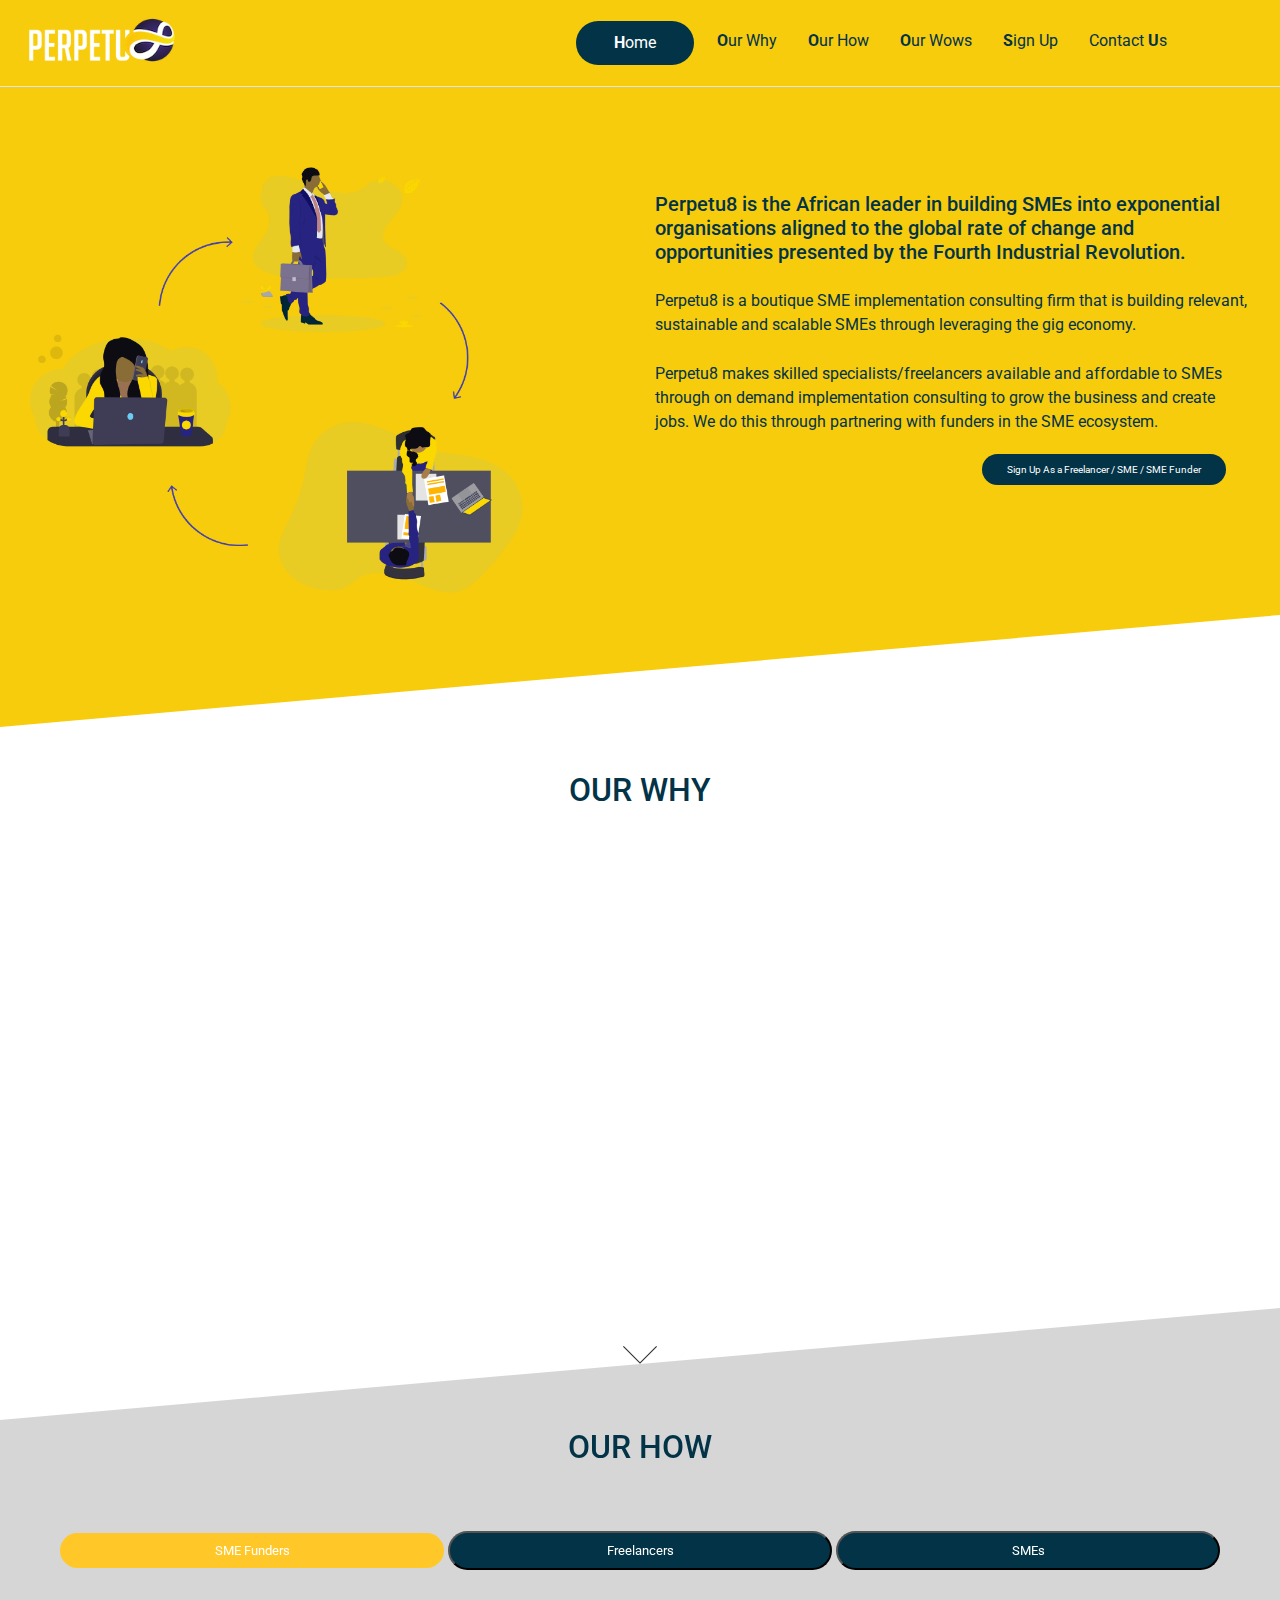
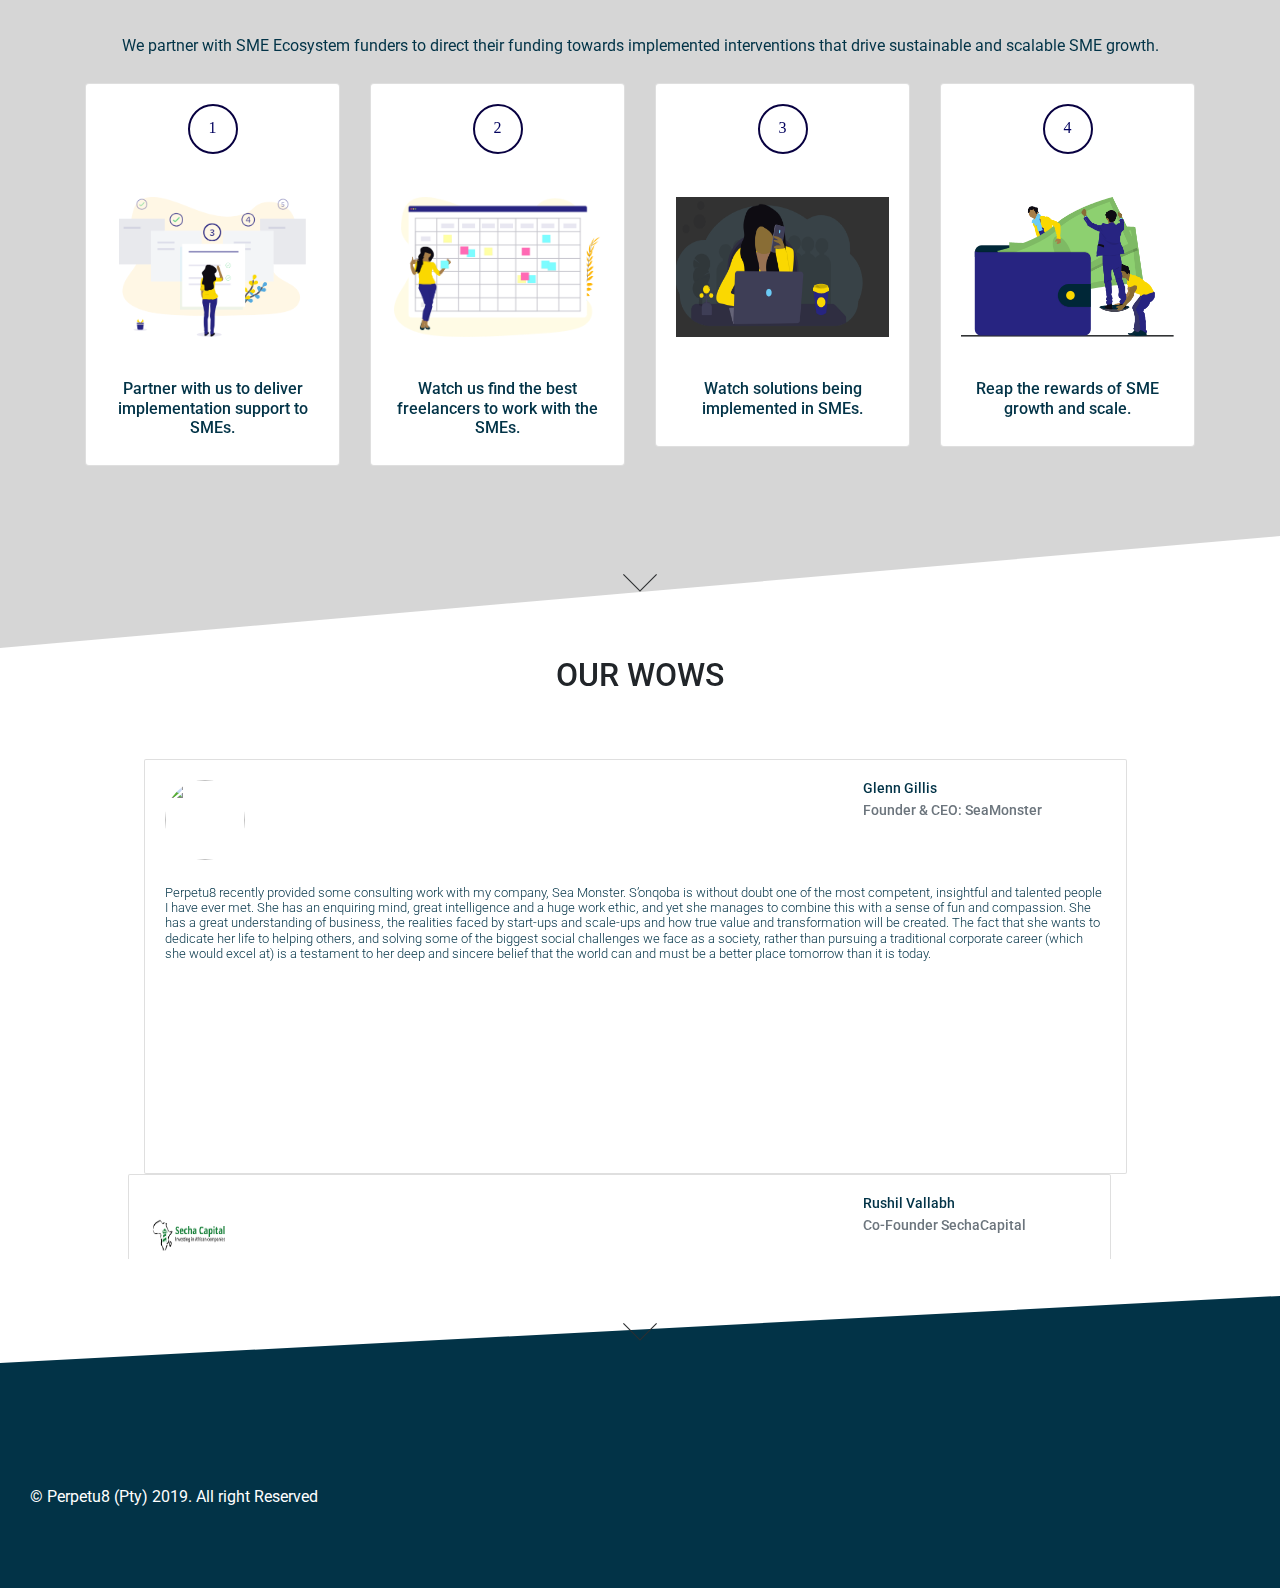
==== commit ea574d72: "Update" ====
--- a/index.html
+++ b/index.html
@@ -66,7 +66,8 @@
                             <a class="nav-link" href="#section3"><b>O</b>ur How</a>
                         </li>
                         <li class="nav-item">
-                            <a class="nav-link" href="#section4"><b>O</b>ur Wows</a>
+                            <a class="nav-link webm" href="#section4"><b>O</b>ur Wows</a>
+                            <a class="nav-link mobm" href="#section14"><b>O</b>ur Wows</a>
                         </li>
 
                         <li class="nav-item">
@@ -513,7 +514,7 @@
 
 
         <!-- Testimonial -->
-        <section class="testimonial">
+        <section id="section14" class="testimonial">
             <div class="main-text">
                 <h2 class="text-center">OUR WOWS</h2>
 
@@ -575,7 +576,7 @@
                                 and high-quality talent needed to support that growth.
                                 We’re excited to leverage the Perpetu8 platform for the rest of our
                                 investees" </i></h6>
-                            <h6 class="font-weight-bold source">- Rushil Vallabh - FCo-Founder SechaCapital
+                            <h6 class="font-weight-bold source">- Rushil Vallabh - Co-Founder SechaCapital
                             </h6>
                         </div>
                     </div>
@@ -657,7 +658,7 @@
                                         <span><img class="Card-image" src="./assets/imgs/image1.jpeg"> </span>
                                         <span class="title-sub">
                                             <h5 class="card-title source">Rushil Vallabh </h5>
-                                            <h6 class="card-subtitle mb-2 text-muted source">FCo-Founder SechaCapital
+                                            <h6 class="card-subtitle mb-2 text-muted source">Co-Founder SechaCapital
                                             </h6>
                                         </span>
                                         <h6 class="font-weight-light ">
--- a/assets/css/style.css
+++ b/assets/css/style.css
@@ -305,6 +305,9 @@
  font-family: 'Roboto', sans-serif;
  display: none;
 }
+.webm{
+  display: none !important;
+}
 .ourwhyIcon{
   width: 15%;
   float: left;
--- a/assets/css/mediaqueries.css
+++ b/assets/css/mediaqueries.css
@@ -87,6 +87,12 @@
  font-family: 'Roboto', sans-serif;
  display: none !important;
 }
+.mobm{
+  display: none !important;
+}
+.webm{
+  display: block !important;
+}
 .testimonial1 {
   position: relative;
   width: 100%;
@@ -226,6 +232,12 @@
  font-family: 'Roboto', sans-serif;
  display: none !important;
 }
+.mobm{
+  display: none !important;
+}
+.webm{
+  display: block !important;
+}
 .testimonial1 {
   position: relative;
   width: 100%;
@@ -307,6 +319,7 @@
 }
 .headericon {
   margin-top: -40%;
+  display: none;
 }
 .card2 {
   position: relative;
@@ -364,6 +377,12 @@
  font-family: 'Roboto', sans-serif;
  display: none !important;
 }
+.mobm{
+  display: none !important;
+}
+.webm{
+  display: block !important;
+}
 .testimonial1 {
   position: relative;
   width: 100%;
